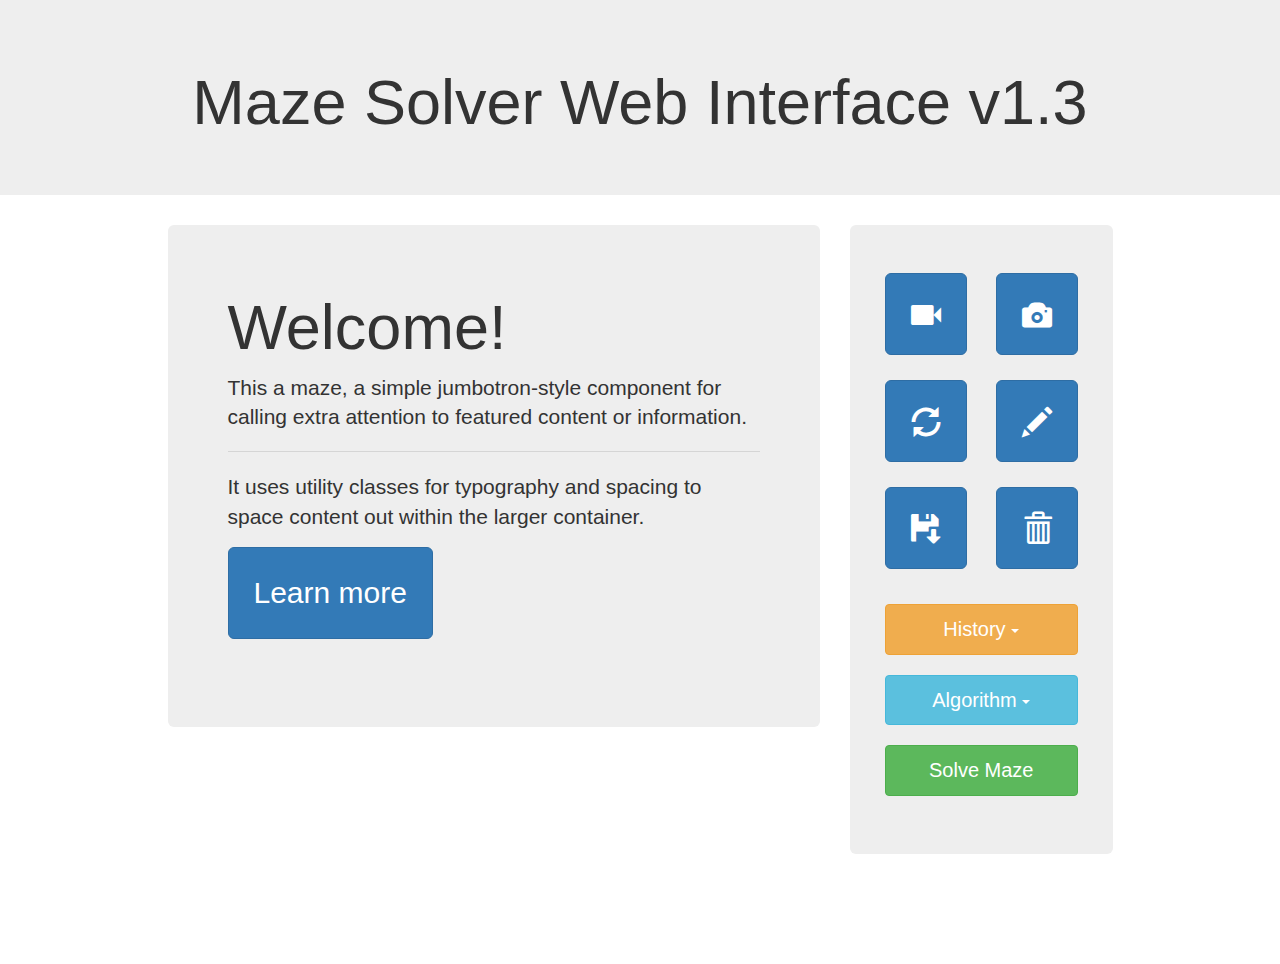
==== templates/index1.html @ 978fea11 "added loading for camera and picture" ====
<html>

<head>
  <title>Maza Solver v1.0</title>
  <meta charset="utf-8">
  <meta name="viewport" content="width=device-width, initial-scale=1">
  <link rel="stylesheet" href="https://maxcdn.bootstrapcdn.com/bootstrap/3.3.7/css/bootstrap.min.css">
  <link rel="stylesheet" href='/static/style.css' />
  <link rel="stylesheet" href="style.css">
  <script src="https://ajax.googleapis.com/ajax/libs/jquery/3.2.0/jquery.min.js"></script>
  <script src="https://maxcdn.bootstrapcdn.com/bootstrap/3.3.7/js/bootstrap.min.js"></script>

</head>

<body>
<div class="jumbotron text-center">
  <h1>Maze Solver Web Interface v1.3</h1>
</div>

<div class="container">
  <div class="row">
    <div class="col-sm-7 col-sm-offset-1" id="canvasSize">

		<div id="startMsg">
			<div class="jumbotron">
			  <h1 class="display-3">Welcome!</h1>
			  <p class="lead">This a maze, a simple jumbotron-style component for calling extra attention to featured content or information.</p>
			  <hr class="my-4">
			  <p>It uses utility classes for typography and spacing to space content out within the larger container.</p>
			  <p class="lead">
				<a class="btn btn-primary btn-lg" href="#" role="button">Learn more</a>
			  </p>
			</div>

		</div>

		<div id="load" class="loader"></div>

		<canvas id="GameBoardCanvas" width="100%" ></canvas>

	  	<img class="img-responsive" id="maze" width="90%" src="/static/loadingcam.png" alt="Animation">

	</div>
    <div class="col-sm-3">
	<div class="jumbotron text-center" id="control-panel">
		<div class="row">
			<!--<div class="col-xs-12">-->
				<!--<div class="btn-group">-->
				  <!--<button type="button" class="btn btn-default" id="undo">-->
				  <!--<span class="glyphicon glyphicon-triangle-left"></span> Undo-->
				  <!--</button>-->
				  <!--<button type="button" class="btn btn-default" id="redo">-->
				  <!--Redo <span class="glyphicon glyphicon-triangle-right"></span>-->
				  <!--</button>-->
				<!--</div>-->
			<!--</div>-->
			<div class="col-xs-6">
				<button type="button" class="btn btn-primary btn-lg" id="camera">
				<span class="glyphicon glyphicon-facetime-video"></span>
				</button>
			</div>
			<div class="col-xs-6">
				<button type="button" class="btn btn-primary btn-lg" id="picture">
				<span class="glyphicon glyphicon-camera"></span>
				</button>
			</div>
			<div class="col-xs-6">
				<button type="button" class="btn btn-primary btn-lg" id="convert">
				<span class="glyphicon glyphicon-refresh"></span>
				</button>
			</div>
			<div class="col-xs-6">
				<button type="button" class="btn btn-primary btn-lg" id="edit">
				<span class="glyphicon glyphicon-pencil"></span>
				</button>
			</div>
			<div class="col-xs-6">
				<button type="button" class="btn btn-primary btn-lg" id="save">
				<span class="glyphicon glyphicon-floppy-save"></span>
				</button>
			</div>
			<div class="col-xs-6">
				<button type="button" class="btn btn-primary btn-lg" id="delete">
				<span class="glyphicon glyphicon-trash"></span>
				</button>
			</div>
			<div class="col-xs-12">
				<div class="dropdown">
					<button class="btn btn-warning dropdown-toggle" type="button" data-toggle="dropdown">History
					<span class="caret"></span></button>
					<ul class="dropdown-menu">
						<li><a href="#">DB connection fail</a></li>
						<li><a href="#">DB connection fail</a></li>
						<li><a href="#">DB connection fail</a></li>
						<li><a href="#">DB connection fail</a></li>
					</ul>
				</div>
			</div>
			<div class="col-xs-12">
				<div class="dropdown">
					<button class="btn btn-info dropdown-toggle" type="button" data-toggle="dropdown">Algorithm
					<span class="caret"></span></button>
					<ul class="dropdown-menu">
						<li><a href="#">Depth-first Search</a></li>
						<li><a href="#">Breadth-first Search</a></li>
						<li><a href="#">Greedy Search</a></li>
						<li><a href="#">A* Search</a></li>
					</ul>
				</div>
			</div>
			<div class="col-xs-12">
				<button type="button" class="btn btn-success btn-block" id="start">Solve Maze</button>
			</div>
		</div>

		</div>

    </div>
  </div>
</div>

<br><br><br><br>

<script type="text/javascript" src="/static/script.js"></script>
<script type="text/javascript" src="/static/canvas.js"></script>
</body>
</html>
---- static/style.css ----
#control-panel{
	padding-right: 35px;
	padding-left: 35px;
}

.btn-primary{
	margin-left: 0;
	margin-right: 0;
	padding: 25px;
	margin-bottom:25px;
	font-size: 30px;

}

.btn-default{
	padding: 10px;
	font-size: 15px;
	margin-bottom: 30px;
}

.btn-info {
	padding: 10px;
	font-size: 20px;
	margin-top: 10px;
	margin-bottom: 10px;
	width: 100%;
}

.btn-warning {
	padding: 10px;
	font-size: 20px;
	margin-top: 10px;
	margin-bottom: 10px;
	width: 100%;
}

.dropdown-menu {
	font-size: 16px;
	margin-top: -10px;
	width: 100%;
}


.btn-success{
	padding: 10px;
	font-size: 20px;
	margin-top: 10px;
	margin-bottom: 10px;
	width: 100%;
}

#GameBoardCanvas {

    border: solid black;
    padding: 0px;
    margin-left: auto;
    margin-right: auto;
  //  background: black;

}

.loader {
    border: 16px solid #f3f3f3; /* Light grey */
    border-top: 16px solid #3498db; /* Blue */
    border-radius: 50%;
    width: 120px;
    height: 120px;
    animation: spin 2s linear infinite;
    margin: auto;
    margin-top: 30%;
}

@keyframes spin {
    0% { transform: rotate(0deg); }
    100% { transform: rotate(360deg); }
}
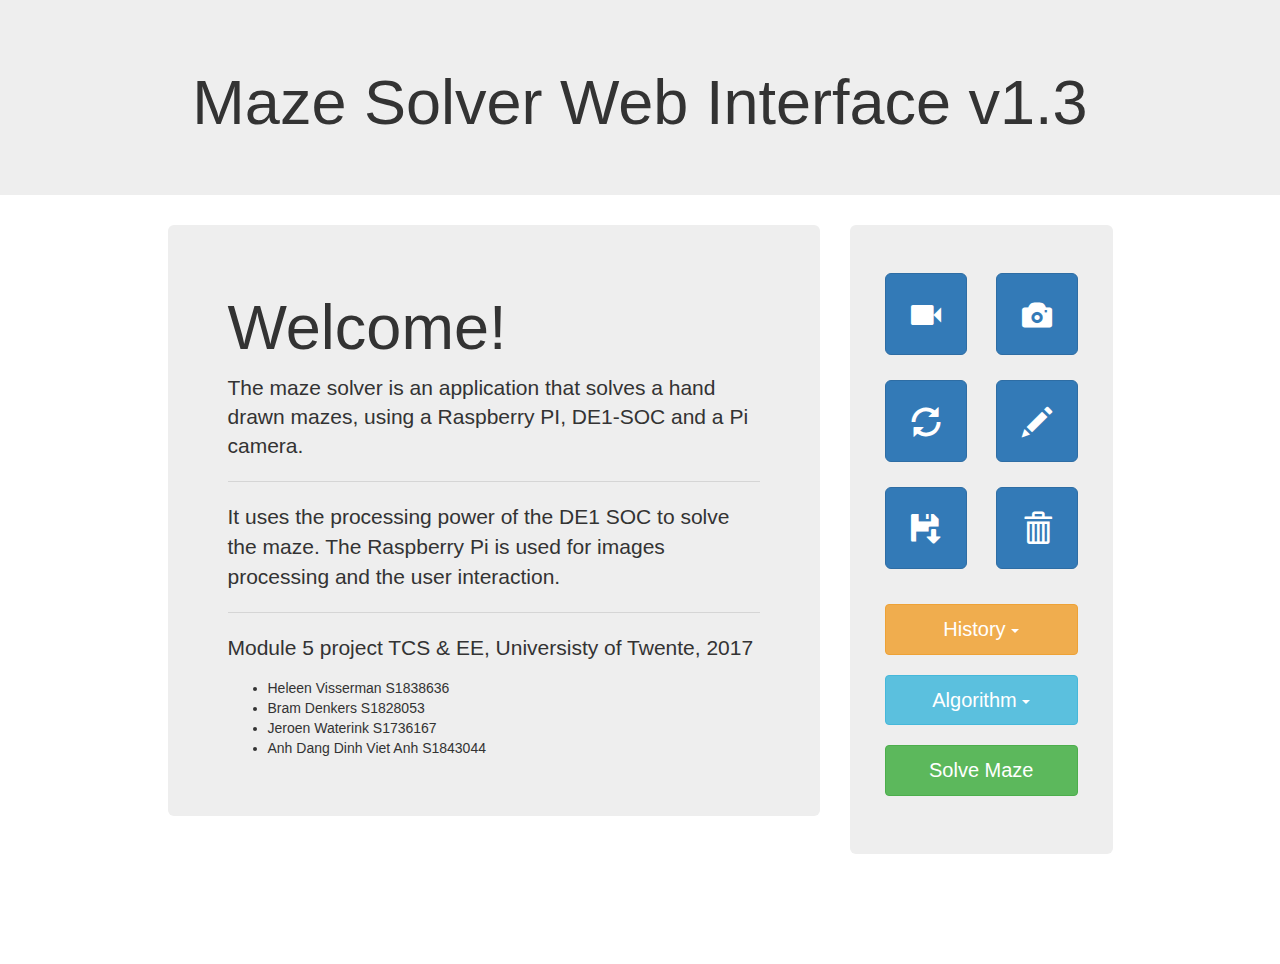
==== commit e60d4e62: "added editing and sending maze to pyton in list" ====
--- a/templates/index1.html
+++ b/templates/index1.html
@@ -24,19 +24,45 @@
 		<div id="startMsg">
 			<div class="jumbotron">
 			  <h1 class="display-3">Welcome!</h1>
-			  <p class="lead">This a maze, a simple jumbotron-style component for calling extra attention to featured content or information.</p>
+			  <p class="lead">The maze solver is an application that solves a hand drawn mazes, using a Raspberry PI, DE1-SOC and a Pi camera.</p>
 			  <hr class="my-4">
-			  <p>It uses utility classes for typography and spacing to space content out within the larger container.</p>
-			  <p class="lead">
-				<a class="btn btn-primary btn-lg" href="#" role="button">Learn more</a>
-			  </p>
+			  <p>It uses the processing power of the DE1 SOC to solve the maze. The Raspberry Pi is used for images processing and the user interaction.</p>
+			  <hr class="my-4">
+			  <p>Module 5 project TCS & EE, Universisty of Twente, 2017</p>
+				<ul>
+				  <li>Heleen Visserman			S1838636</li>
+				  <li>Bram Denkers				S1828053</li>
+				  <li>Jeroen Waterink			S1736167</li>
+				  <li>Anh Dang Dinh Viet Anh	S1843044</li>
+    			</ul>
+				<!--<p class="lead">-->
+				<!--<a class="btn btn-primary btn-lg" href="#" role="button">Learn more</a>-->
+			  <!--</p>-->
 			</div>
+		</div>
+
+		<div id="grid" class="jumbotron">
+			<canvas id="GameBoardCanvas" width="100%" ></canvas>
+
+				<div class="col-xs-6">
+				  <button type="button" class="btn btn-default" id="startp">
+				  <span class="glyphicon glyphicon-pushpin"></span> Start
+				  </button>
+				</div>
+
+				<div class="col-xs-6">
+				  <button type="button" class="btn btn-default" id="endp">
+				  End <span class="glyphicon glyphicon-pushpin"></span>
+				  </button>
+				</div>
+
+
+
 
 		</div>
 
+
 		<div id="load" class="loader"></div>
-
-		<canvas id="GameBoardCanvas" width="100%" ></canvas>
 
 	  	<img class="img-responsive" id="maze" width="90%" src="/static/loadingcam.png" alt="Animation">
 
@@ -44,16 +70,7 @@
     <div class="col-sm-3">
 	<div class="jumbotron text-center" id="control-panel">
 		<div class="row">
-			<!--<div class="col-xs-12">-->
-				<!--<div class="btn-group">-->
-				  <!--<button type="button" class="btn btn-default" id="undo">-->
-				  <!--<span class="glyphicon glyphicon-triangle-left"></span> Undo-->
-				  <!--</button>-->
-				  <!--<button type="button" class="btn btn-default" id="redo">-->
-				  <!--Redo <span class="glyphicon glyphicon-triangle-right"></span>-->
-				  <!--</button>-->
-				<!--</div>-->
-			<!--</div>-->
+
 			<div class="col-xs-6">
 				<button type="button" class="btn btn-primary btn-lg" id="camera">
 				<span class="glyphicon glyphicon-facetime-video"></span>
--- a/static/style.css
+++ b/static/style.css
@@ -1,4 +1,9 @@
 #control-panel{
+	padding-right: 35px;
+	padding-left: 35px;
+}
+
+#grid{
 	padding-right: 35px;
 	padding-left: 35px;
 }
@@ -16,6 +21,17 @@
 	padding: 10px;
 	font-size: 15px;
 	margin-bottom: 30px;
+}
+
+#endp{
+    margin-top: 20px;
+    float: left;
+}
+
+#startp{
+    margin-top: 20px;
+    float: right;
+
 }
 
 .btn-info {
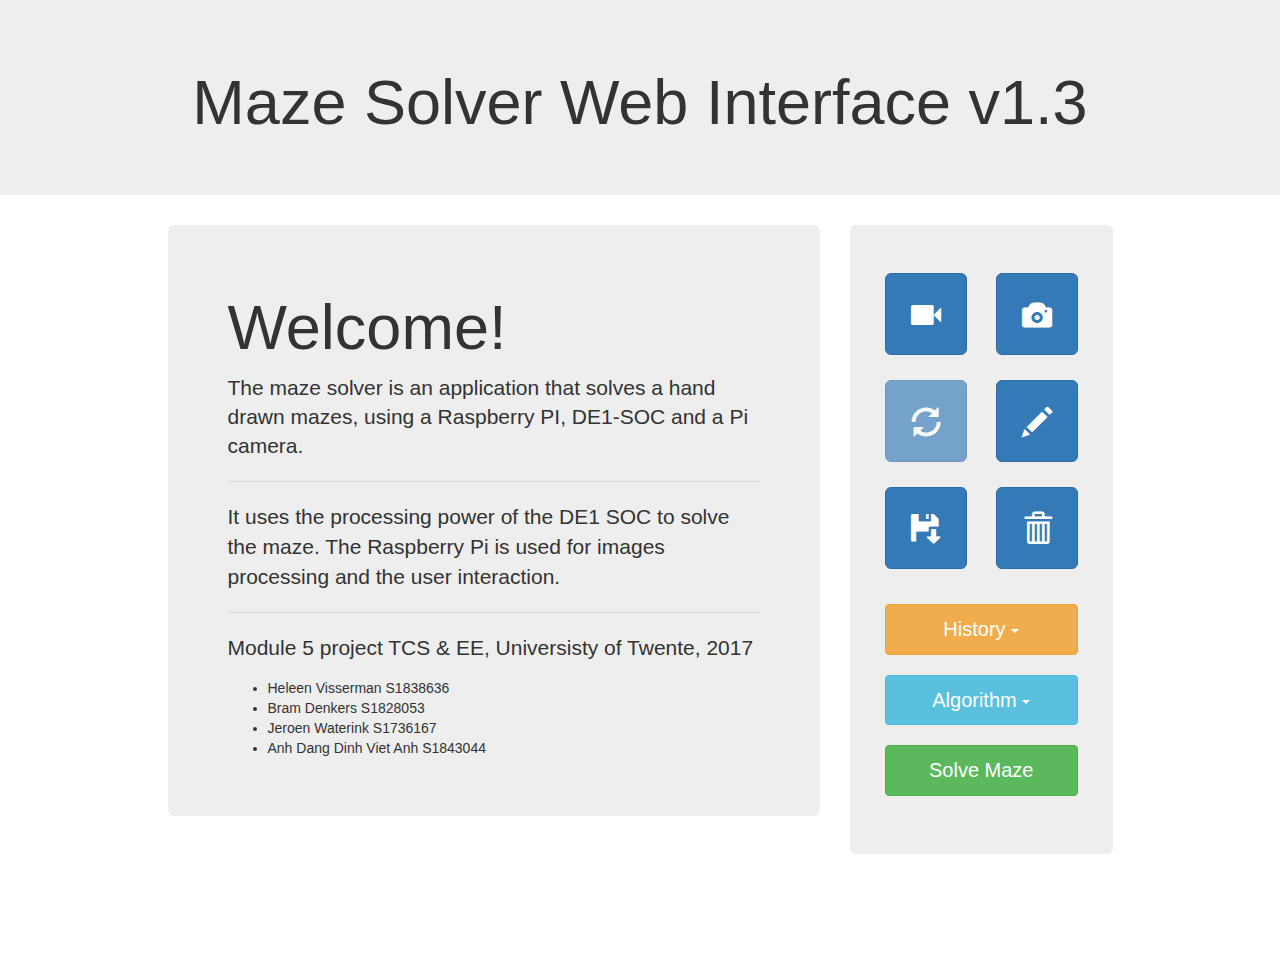
==== commit 241ceb8a: "added functions for save/delete/dbget DONE" ====
--- a/templates/index1.html
+++ b/templates/index1.html
@@ -44,19 +44,62 @@
 		<div id="grid" class="jumbotron">
 			<canvas id="GameBoardCanvas" width="100%" ></canvas>
 
-				<div class="col-xs-6">
+				<div class="col-xs-5">
 				  <button type="button" class="btn btn-default" id="startp">
 				  <span class="glyphicon glyphicon-pushpin"></span> Start
 				  </button>
 				</div>
 
-				<div class="col-xs-6">
+				<div id="cbut" class="col-xs-2">
+				  <button type="button" class="btn btn-default" id="zoom" data-toggle="modal" data-target="#myModal">
+				  <span class="glyphicon glyphicon-zoom-in"></span> Zoom
+				  </button>
+				</div>
+
+				<div class="col-xs-5">
 				  <button type="button" class="btn btn-default" id="endp">
 				  End <span class="glyphicon glyphicon-pushpin"></span>
 				  </button>
 				</div>
 
+				<!-- Modal -->
+				  <div class="modal fade" id="myModal" role="dialog">
+					<div class="modal-dialog modal-lg">
+					  <div class="modal-content" id="mazeEditor">
+						<div class="modal-header">
+						  <button type="button" class="close" data-dismiss="modal">&times;</button>
+						  <h4 class="modal-title">Maze editor</h4>
+						</div>
+						<div class="modal-body">
 
+								<canvas id="GameBoardCanvasXL" width="100%" ></canvas>
+
+						</div>
+						<div class="modal-footer">
+
+							<div class="col-xs-5">
+							  <button type="button" class="btn btn-default" id="startpXL">
+							  <span class="glyphicon glyphicon-pushpin"></span> Start
+							  </button>
+							</div>
+
+							<div class="col-xs-2">
+							  <button type="button" class="btn btn-default" id="editXL">
+							  <span class="glyphicon glyphicon-pencil"></span> edit
+							  </button>
+							</div>
+
+							<div class="col-xs-5">
+							  <button type="button" class="btn btn-default" id="endpXL">
+							  End <span class="glyphicon glyphicon-pushpin"></span>
+							  </button>
+							</div>
+
+
+						</div>
+					  </div>
+					</div>
+				  </div>
 
 
 		</div>
@@ -103,7 +146,7 @@
 			</div>
 			<div class="col-xs-12">
 				<div class="dropdown">
-					<button class="btn btn-warning dropdown-toggle" type="button" data-toggle="dropdown">History
+					<button class="btn btn-warning dropdown-toggle" type="button" data-toggle="dropdown" id="history">History
 					<span class="caret"></span></button>
 					<ul class="dropdown-menu">
 						<li><a href="#">DB connection fail</a></li>
--- a/static/style.css
+++ b/static/style.css
@@ -6,6 +6,8 @@
 #grid{
 	padding-right: 35px;
 	padding-left: 35px;
+	padding-bottom: 80px;
+	padding-top: 35px;
 }
 
 .btn-primary{
@@ -31,8 +33,40 @@
 #startp{
     margin-top: 20px;
     float: right;
+}
 
+
+#endpXL{
+    margin-top: 20px;
+    float: left;
 }
+
+#startpXL{
+    margin-top: 20px;
+    float: right;
+}
+
+#editXL{
+    margin:0 50%;
+    margin-top: 20px;
+    width:100px;
+    position:relative;
+    left:-50px
+}
+
+#zoom{
+    margin-top: 20px;
+    float: center;
+}
+
+#cbut{
+    padding-left:10px;
+}
+
+.modal-lg {
+    width: 90%;
+}
+
 
 .btn-info {
 	padding: 10px;
@@ -67,13 +101,24 @@
 
 #GameBoardCanvas {
 
-    border: solid black;
+   // border: solid black;
     padding: 0px;
     margin-left: auto;
     margin-right: auto;
   //  background: black;
 
 }
+
+#GameBoardCanvasXL {
+
+   // border: solid black;
+    padding: 0px;
+    margin-left: auto;
+    margin-right: auto;
+  //  background: black;
+
+}
+
 
 .loader {
     border: 16px solid #f3f3f3; /* Light grey */
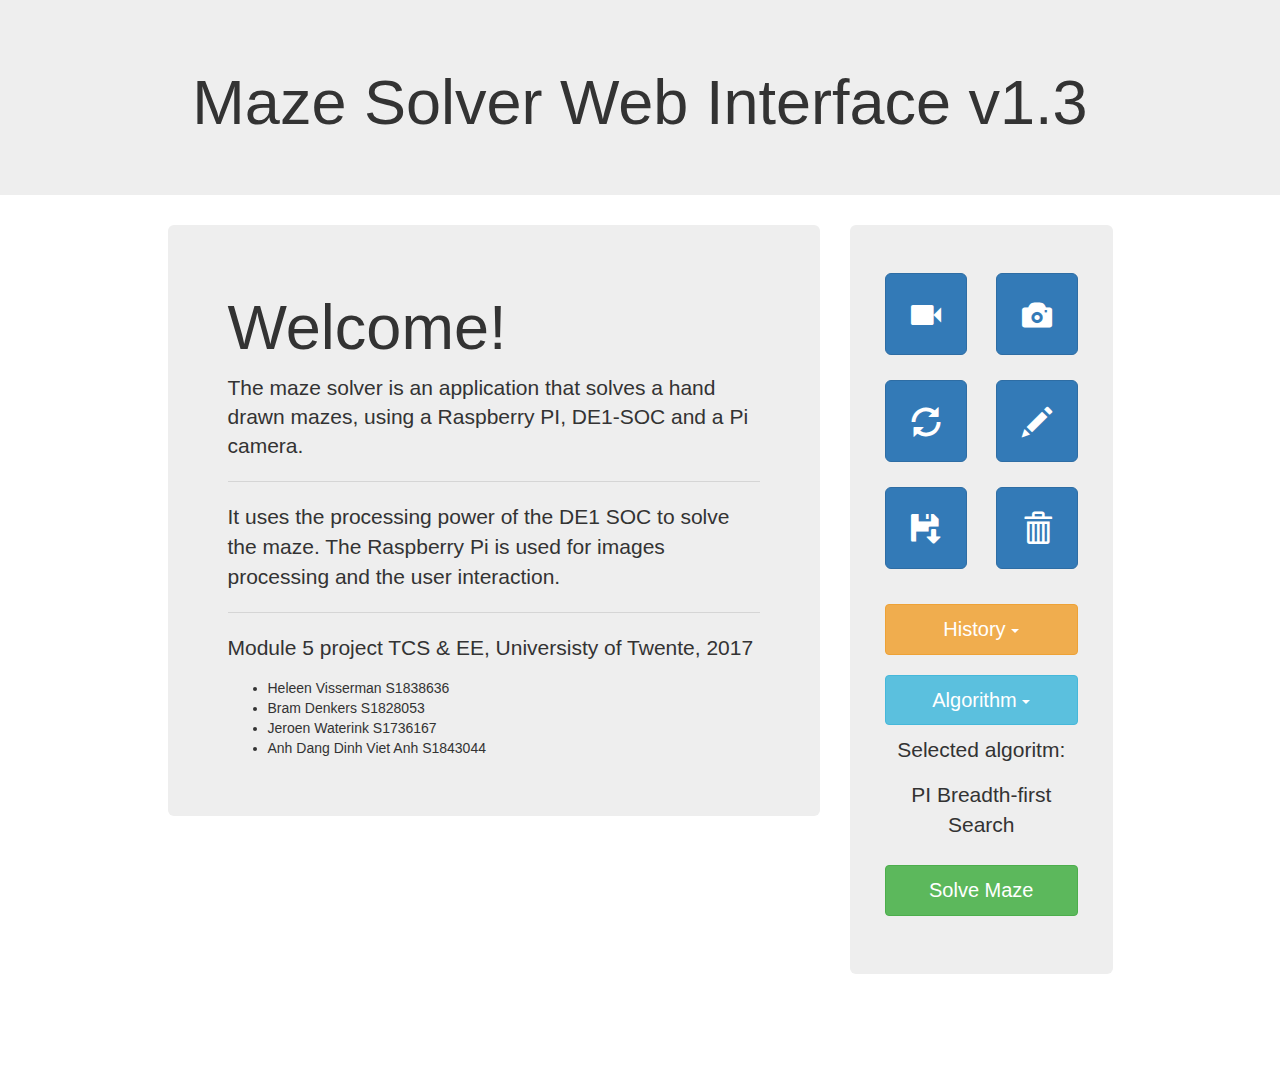
==== commit 7ae18fd3: "addad algorithm select" ====
--- a/templates/index1.html
+++ b/templates/index1.html
@@ -160,13 +160,13 @@
 				<div class="dropdown">
 					<button class="btn btn-info dropdown-toggle" type="button" data-toggle="dropdown">Algorithm
 					<span class="caret"></span></button>
-					<ul class="dropdown-menu">
-						<li><a href="#">Depth-first Search</a></li>
-						<li><a href="#">Breadth-first Search</a></li>
-						<li><a href="#">Greedy Search</a></li>
-						<li><a href="#">A* Search</a></li>
+					<ul class="dropdown-menu dropdown-inverse">
+						<li><a href="#">PI Breadth-first Search</a></li>
+						<li><a href="#">PI A* Search</a></li>
+						<li><a href="#">FPGA Greedy Search</a></li>
 					</ul>
 				</div>
+				<p>Selected algoritm: </p><p class="status">PI Breadth-first Search</p>
 			</div>
 			<div class="col-xs-12">
 				<button type="button" class="btn btn-success btn-block" id="start">Solve Maze</button>
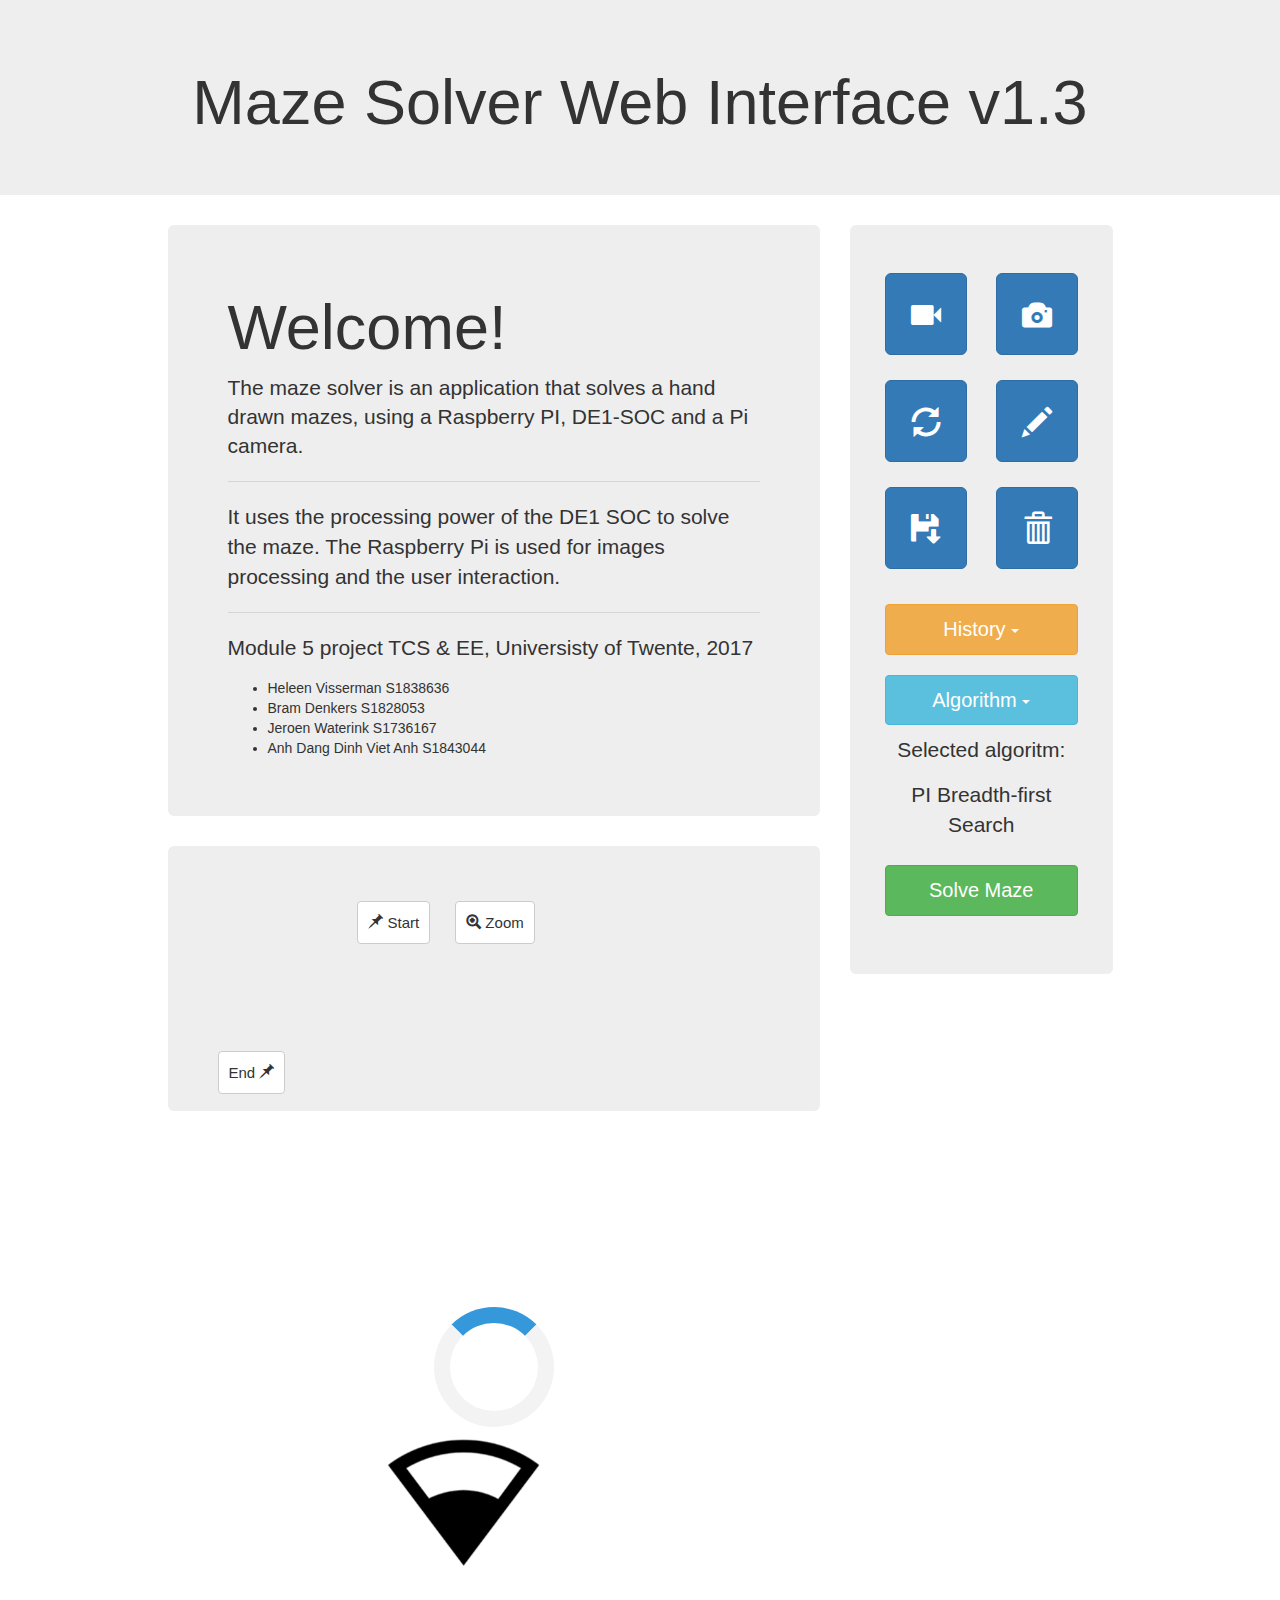
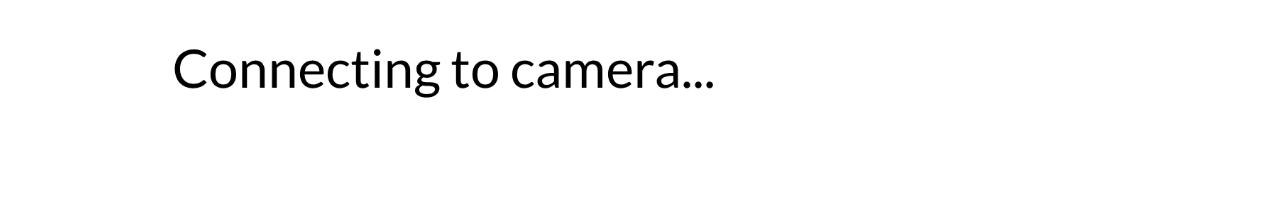
==== commit 4e11d8bc: "getpuzzel fix" ====
--- a/templates/index1.html
+++ b/templates/index1.html
@@ -145,10 +145,10 @@
 				</button>
 			</div>
 			<div class="col-xs-12">
-				<div class="dropdown">
+				<div id="myDropdown" class="dropdown" role="group">
 					<button class="btn btn-warning dropdown-toggle" type="button" data-toggle="dropdown" id="history">History
 					<span class="caret"></span></button>
-					<ul class="dropdown-menu">
+					<ul class="dropdown-menu dropdown-db" role="menu">
 						<li><a href="#">DB connection fail</a></li>
 						<li><a href="#">DB connection fail</a></li>
 						<li><a href="#">DB connection fail</a></li>
@@ -156,6 +156,7 @@
 					</ul>
 				</div>
 			</div>
+
 			<div class="col-xs-12">
 				<div class="dropdown">
 					<button class="btn btn-info dropdown-toggle" type="button" data-toggle="dropdown">Algorithm
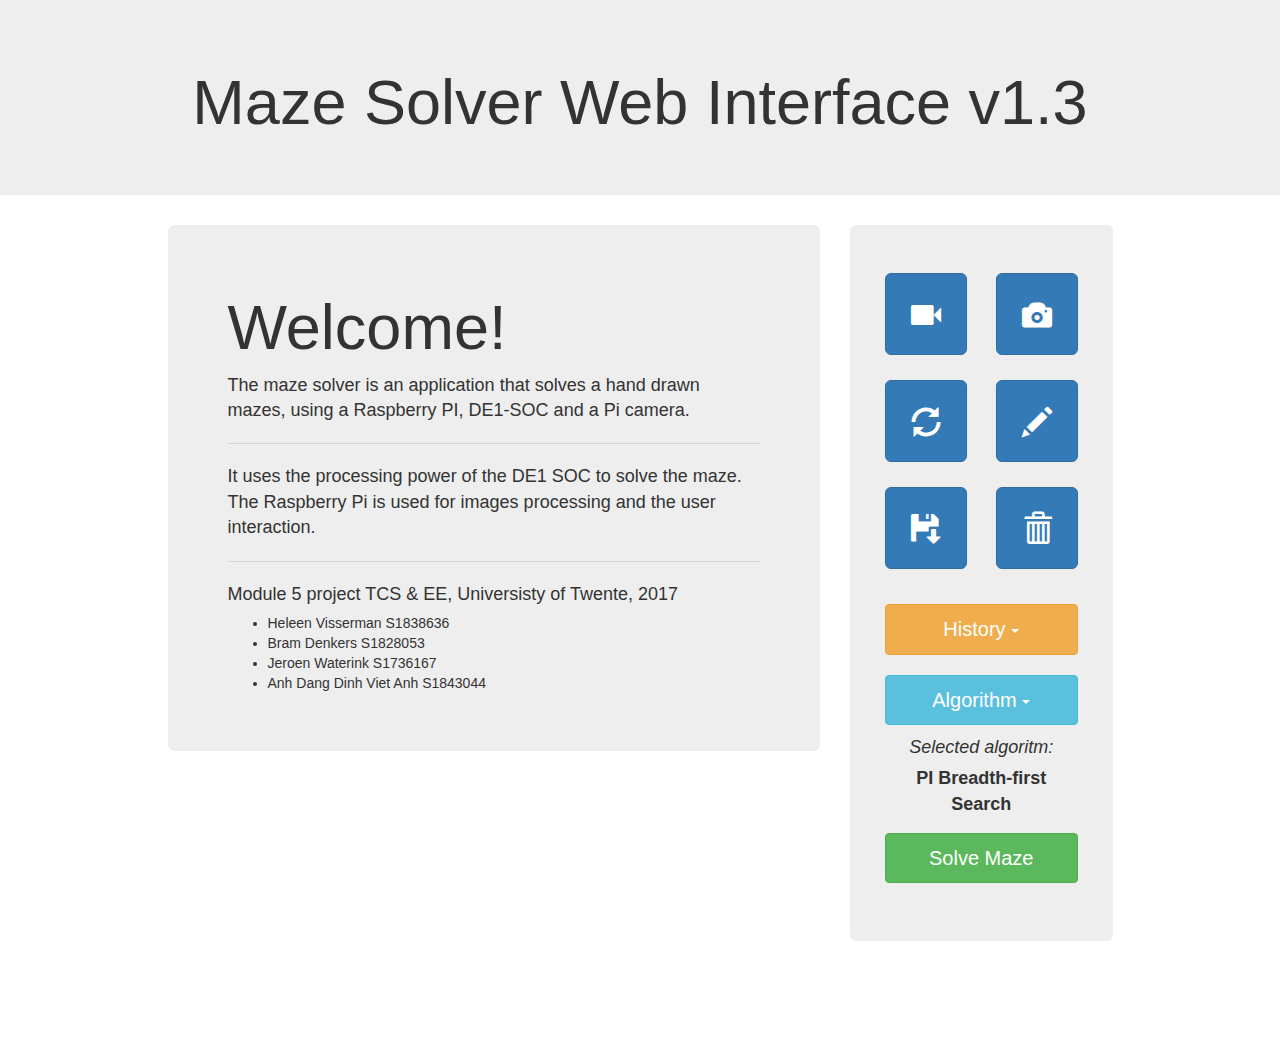
==== commit d295fea8: "final count down" ====
--- a/templates/index1.html
+++ b/templates/index1.html
@@ -144,6 +144,11 @@
 				<span class="glyphicon glyphicon-trash"></span>
 				</button>
 			</div>
+
+
+			<div id="loadText">
+				<p id="sText">Loaded: </p><p class="loadedImg" id="sAlg">None</p>
+			</div>
 			<div class="col-xs-12">
 				<div id="myDropdown" class="dropdown" role="group">
 					<button class="btn btn-warning dropdown-toggle" type="button" data-toggle="dropdown" id="history">History
@@ -167,7 +172,9 @@
 						<li><a href="#">FPGA Greedy Search</a></li>
 					</ul>
 				</div>
-				<p>Selected algoritm: </p><p class="status">PI Breadth-first Search</p>
+
+					<p id="sText">Selected algoritm: </p><p class="status" id="sAlg">PI Breadth-first Search</p>
+
 			</div>
 			<div class="col-xs-12">
 				<button type="button" class="btn btn-success btn-block" id="start">Solve Maze</button>
--- a/static/style.css
+++ b/static/style.css
@@ -61,6 +61,21 @@
 
 #cbut{
     padding-left:10px;
+}
+
+#sText{
+font-style: italic;
+}
+
+#sAlg{
+font-size: 18px;
+font-weight: bold;
+}
+
+.jumbotron p {
+    margin-bottom: 5px;
+    font-size: 18px;
+    font-weight: 200;
 }
 
 .modal-lg {
